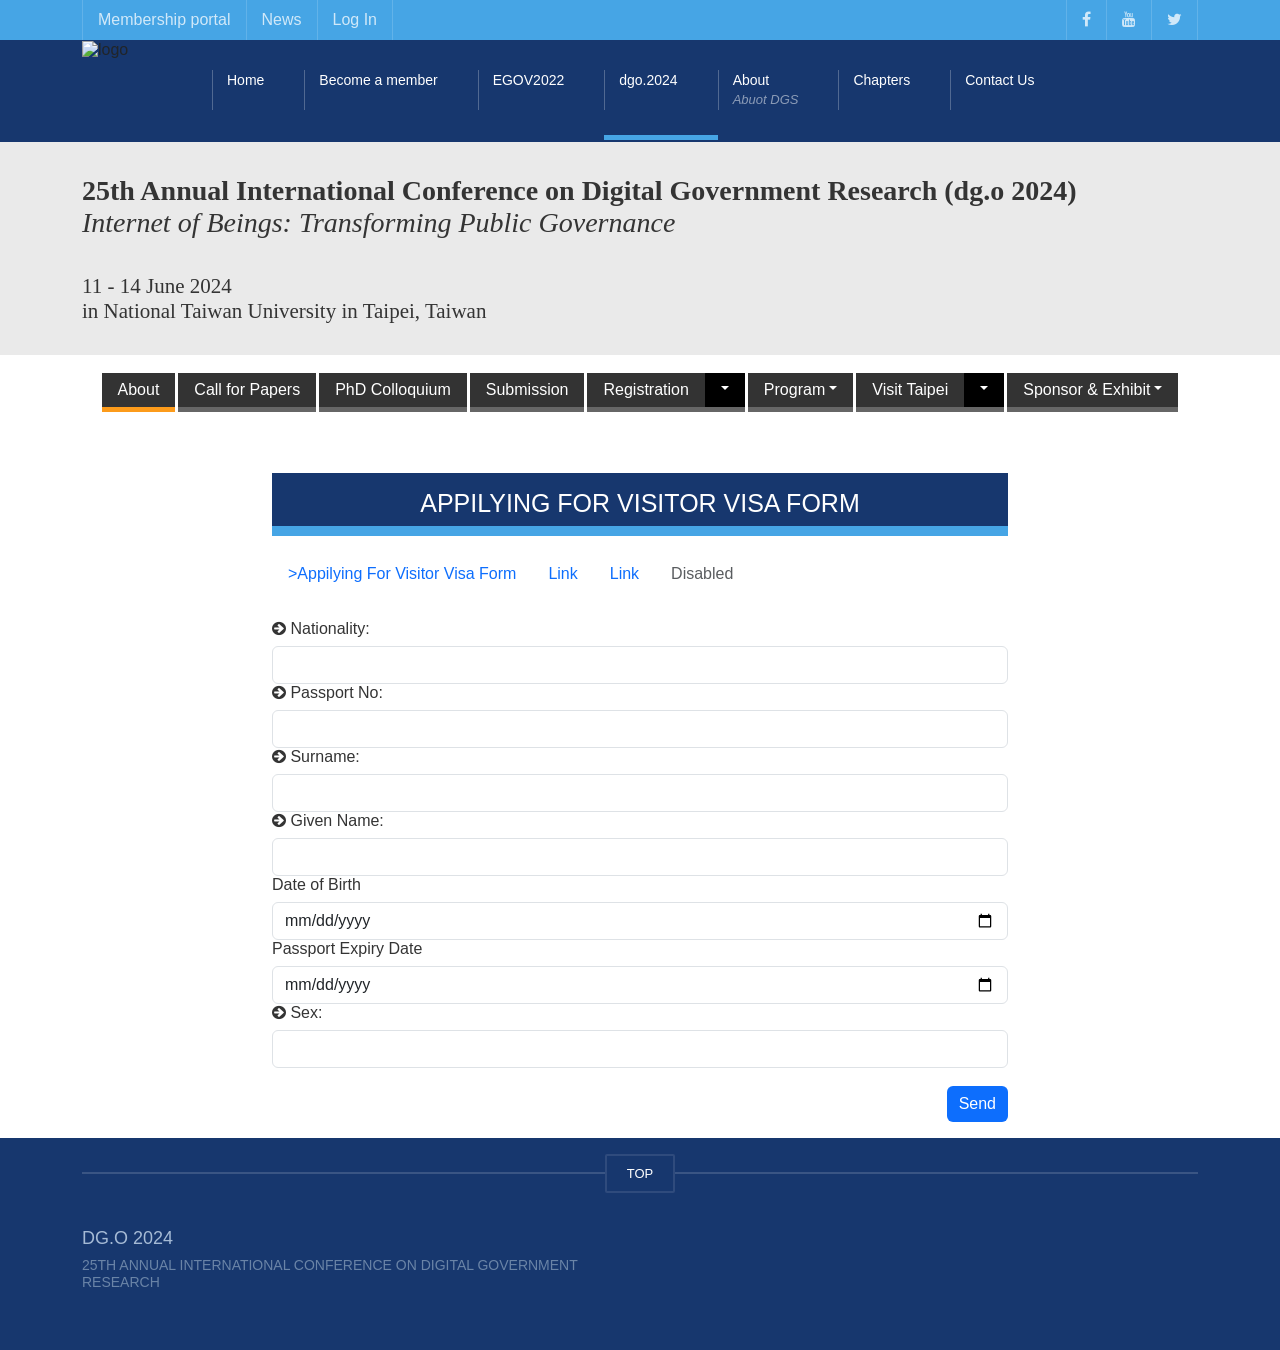
==== Appilying_visitor_visa_form/index.html @ d8ebb619 "Add china visa page" ====
<!DOCTYPE html>
<html lang="en">
<head>
  <meta charset="UTF-8">
  <meta http-equiv="X-UA-Compatible" content="IE=edge">
  <meta name="viewport" content="width=device-width, initial-scale=1.0">
  <link rel="shortcut icon" href="../images/favicon.ico" />
  <title>DG.O 2024</title>
  <link rel="stylesheet" href="../bootstrap/bootstrap.min.css">
  <link rel="stylesheet" href="https://cdnjs.cloudflare.com/ajax/libs/font-awesome/4.7.0/css/font-awesome.min.css" integrity="sha512-SfTiTlX6kk+qitfevl/7LibUOeJWlt9rbyDn92a1DqWOw9vWG2MFoays0sgObmWazO5BQPiFucnnEAjpAB+/Sw==" crossorigin="anonymous" referrerpolicy="no-referrer" />
  <link rel="stylesheet" href="../style.css">
</head>
<body>
  <nav id="top">
    <div class="top-nav">
      <div class="container">
        <div class="mobile-nav-icon d-md-none">
          <a class="mobile-icon" data-bs-toggle="offcanvas" href="#mobile-side-menu" role="button" aria-controls="mobile-side-menu">
            <i class="fa fa-bars"></i>
          </a>
        </div>
        <div class="nav-left d-none d-md-block">
          <a href="http://dgs.memberclicks.net/">Membership portal</a>
          <a href="https://dgsociety.org/blog/">News</a>
          <a href="https://dgsociety.org/login/?redirect_to=https%3A%2F%2Fdgsociety.org%2Fcommittees%2F">Log In</a>
        </div>
        <div class="nav-right float-end">
          <a href="https://www.facebook.com/dgovsociety"><i class="fa fa-facebook" aria-hidden="true"></i></a>
          <a href="#"><i class="fa fa-youtube" aria-hidden="true"></i></a>
          <a href="https://twitter.com/dgsociety"><i class="fa fa-twitter" aria-hidden="true"></i></a>
        </div>
      </div>
    </div>
    <div class="main-nav">
      <div class="container">
        <div class="row">
          <div class="dgo-logo col-3 offset-3 offset-md-0 col-lg-12">
            <img src="./images/logoV5-2.png" alt="logo">
          </div>
          <div class="w-100 d-none d-sm-block d-xl-none"></div>
          <div id="main-nav-menu" class="col d-none d-md-block">
            <ul class="d-flex flex-wrap">
              <li class="menu-item">
                <a class="menu-item-link" href="https://dgsociety.org/">Home</a>
              </li>
              <li class="menu-item">
                <a class="menu-item-link" href="https://dgs.memberclicks.net/index.php?option=com_mcform&view=ngforms&id=2076065#!/">Become a member</a>
              </li>
              <li class="menu-item">
                <a class="menu-item-link" href="https://dgsociety.org/egov-2022/">EGOV2022</a>
              </li>
              <li class="menu-item active">
                <a class="menu-item-link" href="./index.html">dgo.2024</a>
                <ul class="dropdown-menu">
                  <li class="active"><a href="https://dgsociety.org/dgo-2024/">About</a></li>
                  <li><a href="https://dgsociety.org/dgo-2024/call-for-papers/">Call for Papers</a></li>
                  <li><a href="https://dgsociety.org/dgo-2024/phd-colloquium/">PhD Colloquium</a></li>
                  <li><a href="https://dgsociety.org/dgo-2024/submission/">Submission</a></li>
                  <li><a href="https://dgsociety.org/dgo-2024/registration/">Registration</a></li>
                  <li><a href="https://dgsociety.org/dgo-2024/visit-taipei/">Visit Taipei</a></li>
                </ul>
              </li>
              <li class="menu-item">
                <a class="menu-item-link" href="https://dgsociety.org/about/">About<span>Abuot DGS</span></a>
              </li>
              <li class="menu-item">
                <a class="menu-item-link" href="https://dgsociety.org/chapters/">Chapters</a>
              </li>
              <li class="menu-item">
                <a class="menu-item-link" href="https://dgsociety.org/contact-us/">Contact Us</a>
              </li>
            </ul>
          </div>
        </div>
      </div>
    </div>
    <div class="offcanvas offcanvas-start" tabindex="-1" id="mobile-side-menu" aria-labelledby="mobile-side-menu">
      <div class="offcanvas-header">
        <h5 class="offcanvas-title" id="mobile-side-menu-label"></h5>
        <button type="button" class="btn-close btn-close-white" data-bs-dismiss="offcanvas" aria-label="Close"></button>
      </div>
      <div class="offcanvas-body mobile-side-menu-body">
        <ul class="mobile-menu">
          <li class="mobile-menu-item"><a class="mobile-menu-link" href="https://dgsociety.org/">HOME</a></li>
          <li class="mobile-menu-item"><a class="mobile-menu-link" href="https://dgs.memberclicks.net/index.php?option=com_mcform&view=ngforms&id=2076065#!/">BECOME A MEMBER</a></li>
          <li class="mobile-menu-item"><a class="mobile-menu-link" href="https://dgsociety.org/egov-2022/">EGOV2022</a></li>
          <li class="mobile-menu-item"><a class="mobile-menu-link" href="./index.html">DGO.2024</a>
            <ul class="sub-mobile-menu">
              <li><a href="https://dgsociety.org/dgo-2024/">About</a></li>
              <li><a href="https://dgsociety.org/dgo-2024/call-for-papers/">Call for Papers</a></li>
              <li><a href="https://dgsociety.org/dgo-2024/phd-colloquium/">PhD Colloquium</a></li>
              <li><a href="https://dgsociety.org/dgo-2024/submission/">Submission</a></li>
              <li><a href="https://dgsociety.org/dgo-2024/registration/">Registration</a></li>
              <li><a href="https://dgsociety.org/dgo-2024/visit-taipei/">Visit Taipei</a></li>
            </ul>
          </li>
          <li class="mobile-menu-item"><a class="mobile-menu-link" href="https://dgsociety.org/about/">ABOUT</a></li>
          <li class="mobile-menu-item"><a class="mobile-menu-link" href="https://dgsociety.org/chapters/">CHAPTERS</a></li>
          <li class="mobile-menu-item"><a class="mobile-menu-link" href="https://dgsociety.org/contact-us/">CONTACT US</a></li>
          <li class="mobile-menu-item"><a class="mobile-menu-link" href="https://dgsociety.org/blog/">NEWS</a></li>
          <li class="mobile-menu-item"><a class="mobile-menu-link" href="http://dgs.memberclicks.net/">MEMBERSHIP PORTAL</a></li>
          <li class="mobile-menu-item"><a class="mobile-menu-link" href="https://dgsociety.org/login/?redirect_to=https%3A%2F%2Fdgsociety.org%2Fdgo-2023%2Fconference%2F">LOG IN</a></li>
        </ul>
      </div>
    </div>
  </nav>

  <div class="post">
    <div class="content-title">
      <div class="container">
        <h1>
          <strong>25th Annual International Conference on Digital Government Research (dg.o 2024)</strong><br />
          <em>Internet of Beings: Transforming Public Governance</em>
          <div class="title-breaker">
            11 - 14 June 2024<br />in National Taiwan University in Taipei, Taiwan 
          </div>
        </h1>
      </div>
    </div>
    <div class="dgs-menu">
      <ul class="nav nav-pills mt-3 justify-content-center">
        <li class="nav-item"><a class="nav-link active" href="https://dgsociety.org/dgo-2024/" aria-current="page">About</a></li>
        <li class="nav-item"><a class="nav-link" href="https://dgsociety.org/dgo-2024/call-for-papers/" aria-current="page">Call for Papers</a></li>
        <li class="nav-item"><a class="nav-link" href="https://dgsociety.org/dgo-2024/phd-colloquium/" aria-current="page">PhD Colloquium</a></li>
        <li class="nav-item"><a class="nav-link" href="https://dgsociety.org/dgo-2024/submission" aria-current="page">Submission</a></li>
        <li class="nav-item btn-group dropdown">
          <a type="button" class="nav-link" href="https://dgsociety.org/dgo-2024/registration/" aria-current="page">Registration</a>
          <a type="button" class="nav-link dropdown-toggle dropdown-toggle-split" href="#" role="button" data-bs-toggle="dropdown" aria-expanded="false"><span class="visually-hidden">Toggle Dropdown</span></a>
          <ul class="dropdown-menu">
            <li><a class="dropdown-item" href="https://dgsociety.org/dgo-2024/travel-grants/">Travel Grants</a></li>
          </ul>
        </li>
        <li class="nav-item dropdown">
          <a class="nav-link dropdown-toggle" href="#" data-bs-toggle="dropdown" role="botton" aria-expanded="false">Program</a>
          <ul class="dropdown-menu">
            <li><a class="dropdown-item disabled" href="#">Schedule at-a-glance</a></li>
            <li><a class="dropdown-item disabled" href="#">Detailed Schedule</a></li>
            <li><a class="dropdown-item disabled" href="#">Digital Program</a></li>
            <li><a class="dropdown-item disabled" href="#">Pre-Conference Workshop</a></li>
            <li><a class="dropdown-item disabled" href="#">Opening Plenary</a></li>
            <li><a class="dropdown-item disabled" href="#">25th Anniversary Reception</a></li>
            <li><a class="dropdown-item disabled" href="#">MODA Welcome Banquet</a></li>
            <li><a class="dropdown-item disabled" href="#">Taipei's Night Gala Dinner</a></li>
            <li><a class="dropdown-item disabled" href="#">Field Visit</a></li>
          </ul>
        </li>
        <!-- <li class="nav-item dropdown">
          <a class="nav-link dropdown-toggle" href="#" data-bs-toggle="dropdown" role="botton" aria-expanded="false">Participations</a>
          <ul class="dropdown-menu">
            <li>
              <a class="dropdown-item" href="#">Presenters  <span style="font-size: 8px;">&#9658;</span></a>
              <ul class="submenu dropdown-menu">
                <li><a class="dropdown-item" href="#">Preparation</a></li>
                <li><a class="dropdown-item" href="#">Presentation</a></li>
                <li><a class="dropdown-item" href="#">Publications</a></li>
              </ul>
            </li>
            <li>
              <a class="dropdown-item" href="#">Poster Authors  <span style="font-size: 8px;">&#9658;</span></a>
              <ul class="submenu dropdown-menu">
                <li><a class="dropdown-item" href="#">Preparation</a></li>
                <li><a class="dropdown-item" href="#">Presentation</a></li>
                <li><a class="dropdown-item" href="#">Publications</a></li>
              </ul>
            </li>
            <li>
              <a class="dropdown-item" href="#">Section Chairs  <span style="font-size: 8px;">&#9658;</span></a>
              <ul class="submenu dropdown-menu">
                <li><a class="dropdown-item" href="#">Guidelines</a></li>
              </ul>
            </li>
            <li>
              <a class="dropdown-item" href="#">Participants  <span style="font-size: 8px;">&#9658;</span></a>
              <ul class="submenu dropdown-menu">
                <li><a class="dropdown-item" href="#">Instructions</a></li>
              </ul>
            </li>
            <li>
              <a class="dropdown-item" href="#">Press & Media  <span style="font-size: 8px;">&#9658;</span></a>
              <ul class="submenu dropdown-menu">
                <li><a class="dropdown-item" href="#">Instructions</a></li>
              </ul>
            </li>
          </ul>
        </li> -->
        <!-- <li class="nav-item">
          <a class="nav-link disabled" href="#">Awards</a>
        </li> -->
        <!-- Example split danger button -->
        <li class="nav-item btn-group dropdown">
          <a type="button" class="nav-link" href="https://dgsociety.org/dgo-2024/visit-taipei/">Visit Taipei</a>
          <a type="button" class="nav-link dropdown-toggle dropdown-toggle-split " href="#" role="button" data-bs-toggle="dropdown" aria-expanded="false"><span class="visually-hidden">Toggle Dropdown</span></a>
          <ul class="dropdown-menu">
            <li><a class="dropdown-item disabled" href="#">Getting In/Out</a></li>
            <li><a class="dropdown-item disabled" href="#">Getting Around</a></li>
            <li><a class="dropdown-item disabled" href="#">Tourism</a></li>
            <li><a class="dropdown-item disabled" href="#">Safety</a></li>
            <li><a class="dropdown-item disabled" href="#">Miscellaneous</a></li>
          </ul>
        </li>
        <li class="nav-item dropdown">
          <a class="nav-link dropdown-toggle" href="#" data-bs-toggle="dropdown" role="botton" aria-expanded="false"> Sponsor & Exhibit</a>
          <ul class="dropdown-menu">
            <li><a class="dropdown-item disabled" href="#">Sponsors</a></li>
            <li><a class="dropdown-item disabled" href="#">Exhibitors</a></li>
          </ul>
        </li>
        <!-- <li class="nav-item">
          <a class="nav-link disabled" href="#">Committees</a>
        </li> -->
        <!-- <li class="nav-item">
          <a class="nav-link disabled" href="#">Q & A Contact</a>
        </li> -->
      </ul>
    </div>  
      
            
    <div class="content">
      <div class="container my-3">
        <div class="row justify-content-center">
          <div class="col-12 col-sm-12 col-md-12 col-lg-8">
      <div class="content-text mt-2">
        <div class="text-center">
          <img class="top-img" src="images/ntu_coss.jpg" alt="">
        </div>
        <br />
        <div class="option-heading text-center mb-3"><h2>Appilying For Visitor Visa Form</h2></div>
        <div id="main-text">
          <ul class="nav">
            <li class="nav-item">
              <a class="nav-link active" aria-current="page" href="#">>Appilying For Visitor Visa Form</a>
            </li>
            <li class="nav-item">
              <a class="nav-link" href="#">Link</a>
            </li>
            <li class="nav-item">
              <a class="nav-link" href="#">Link</a>
            </li>
            <li class="nav-item">
              <a class="nav-link disabled" aria-disabled="true">Disabled</a>
            </li>
          </ul>
          <!-- <div class="subtitle"><h4>Appilying For Visitor Visa Form</h4></div> -->


          <form id="dgo-travel-grant-form">
            <label for="dgs-nationality" class="form-label"><i class="fa fa-arrow-circle-right" aria-hidden="true"></i> Nationality:</label>
            <input type="text" class="form-control" id="dgs-nationality" name="nationality" required />
    
            <label for="dgs-passport-no" class="form-label"><i class="fa fa-arrow-circle-right" aria-hidden="true"></i> Passport No:</label>
            <input type="text" class="form-control" id="dgs-passport-no" name="passportNo" required />
    
            <label for="dgs-surname" class="form-label"><i class="fa fa-arrow-circle-right" aria-hidden="true"></i> Surname:</label>
            <input type="text" class="form-control" id="dgs-surname" name="surname" required />
    
            <label for="dgs-given-name" class="form-label"><i class="fa fa-arrow-circle-right" aria-hidden="true"></i> Given Name:</label>
            <input type="text" class="form-control" id="dgs-given-name" name="givenName" />
    
            <label for="dgs-birthday" class="form-label">Date of Birth</label>
            <input type="date" id="dgs-birthday" class="form-control" name="birthday" required />
    
            <label for="dgs-passport_expiry_date" class="form-label">Passport Expiry Date</label>
            <input type="date" id="dgs-passport_expiry_date" class="form-control" name="passportExpiryDate" required />
    
            <label for="dgs-sex" class="form-label"><i class="fa fa-arrow-circle-right" aria-hidden="true"></i> Sex:</label>
            <input type="text" class="form-control" id="dgs-sex" name="sex" required />
            
            <br />
            <input id="dgo-travel-grant-submit" style="border: none; box-shadow: none; font-size: 16px; float: right" type="submit" class="btn btn-primary" value="Send" />
          </form>

        </div>
      </div>
    </div>
  </div>
</div>
    </div>
  </div>
  <footer>
    <section id="bottom">
      <div class="footer-top pt-3">
        <div class="container">
          <div class="text-center line-under">
            <a class="btn btn-default" href="#top">TOP</a>
          </div>
        </div>
      </div>
      <div class="footer-bottom container">
        <div class="row">
          <div class="col maim-title">
            <h4>DG.O 2024</h4>
            <h5>25TH ANNUAL INTERNATIONAL CONFERENCE ON DIGITAL GOVERNMENT RESEARCH</h5>
          </div>
          <div class="col list">
            
          </div>
        </div>
      </div>
    </section>
  </footer>

  <script src="../bootstrap/bootstrap.bundle.min.js"></script>
  <script type="text/javascript" src="https://cdn.jsdelivr.net/npm/@emailjs/browser@4/dist/email.min.js"></script>
  <script src="../email.js"></script>
</body>
</html>
---- style.css ----
*, :after, :before {
    box-sizing: border-box;
}
body {
  font-family: Arial !important;
  font: 16px "Open Sans", sans-erif;
  font-weight: 100;

}

nav ul,  nav ol {
  padding-left: 0;
  margin-bottom: 0;
}
img {
  vertical-align: middle;
}
b, strong {
  font-weight: 900;
}
em {
  font-style: italic;
}
/* ------------------ */
.top-nav {
  width: 100%;
  overflow: hidden;
  background-color: #46a5e5;;
}
.top-nav a {
  float: left;
  color: rgba(255,255,255,.75);
  text-align: center;
  padding: 11px 15px;
  text-decoration: none;
  border-left: solid 1px rgba(255,255,255,.15);
}
.top-nav a:last-child {
  border-right: solid 1px rgba(255,255,255,.15);
}
.top-nav a.mobile-icon {
  border-left: 0;
  border-right: 0;
}
.top-nav a:hover {
  color: white;
}
.top-nav.nav-right {
  float: right;
}
.main-nav {
  background-color: #17376e;
  min-height: 102px;
}
.nav.nav-pills a.nav-link.active {
  background-color: #357eae;
}
.dgo-logo {
  width: 130px;
}
#main-nav-menu ul {
  margin-bottom: 0;
}
#main-nav-menu li.menu-item {
  min-height: 102px;
  position: relative;
  display:block;
}
#main-nav-menu li.menu-item a.menu-item-link {
  display:block;
  position: relative;
  text-decoration: none;
  height: 100px;
  color: #fff;
  font-size: 14px;
  line-height: 20px;
  padding: 30px 40px 30px 15px;
}
#main-nav-menu li.menu-item a.menu-item-link:before{
  content: ' ';
  border-left: solid 1px rgba(255,255,255,.25);
  position: absolute;
  top: 30px;
  bottom: 30px;
  left: 0;
}
#main-nav-menu li.menu-item.active a.menu-item-link:after {
  background-color: #46a5e5;
  position: absolute;
  bottom: 0;
  left: 0;
  right: 100%;
  width: 100%;
  height: 5px;
  content: ' ';
  transition: all .3s ease;
}
#main-nav-menu li.menu-item a.menu-item-link:after,
#main-nav-menu li.menu-item a.menu-item-link:focus:after {
  background-color: #46a5e5;
  position: absolute;
  bottom: 0;
  left: 0;
  right: 100%;
  width: 0;
  height: 5px;
  content: ' ';
  transition: all .3s ease;
}
#main-nav-menu li.menu-item a.menu-item-link:hover:after {
  background-color: #46a5e5;
  position: absolute;
  bottom: 0;
  left: 0;
  right: 100%;
  width: 100%;
  height: 5px;
  content: ' ';
  transition: all .3s ease;
}
#main-nav-menu li.menu-item a.menu-item-link span{
  display: block;
  font-style: italic;
  color: rgba(255,255,255,.5);
  font-size: 13px;
  transition: all .2s;
  -webkit-transition: all .2s;
}
#main-nav-menu li.menu-item .dropdown-menu {
  display: none;
  opacity: 0;
  -webkit-transform: scale(1,1);
  transform: scale(0,1);
  margin-top: 0;
  border-top-right-radius: 0;
  border-top-left-radius: 0;
}
#main-nav-menu li.menu-item:hover .dropdown-menu {
  display: block;
  opacity: 1;
  z-index: 1000;
  transform: scale(1,1);
  -webkit-transform: scale(1,1);
  min-width: 200px;
  padding: 0;
  margin: 0;
  font-size: 13px;
  background-color: rgba(0,0,0,.9);
  border: none;
  border-radius: 0;
  -webkit-box-shadow: none;
  box-shadow: none;
  border-left: solid 1px transparent;
  border-right: solid 1px transparent;
  transition: transform 0.3s ease,opacity 0.2s ease .1s;
  -webkit-transition: -webkit-transform 0.3s ease,opacity 0.2s ease .1s;
}
#main-nav-menu li.menu-item:hover .dropdown-menu>li>a {
  display: block;
  text-decoration: none;
  padding: 10px 20px;
  clear: both;
  font-weight: 400;
  line-height: 1.42857143;
  color: #999;
  white-space: nowrap;
  transition: all .2s;
  -webkit-transition: all .2s;
}
#main-nav-menu li.menu-item:hover .dropdown-menu>li>a:hover {
  color: #fff;
  background-color: #46a5e5;
}
#main-nav-menu li.menu-item:hover .dropdown-menu>li.active>a {
  color: #fff;
}
/* Mobile-menu */
.fa.fa-bars {
  font-size: 18px;
}
.offcanvas-header {
  background-color: #333333BF;
}
.offcanvas-body.mobile-side-menu-body {
  padding: 0;
}
#mobile-side-menu {
  width: 100%;
  margin: 0;
  padding: 0;
  background: #000;
  text-transform: uppercase;
  overflow: auto;
  overflow-scrolling: touch;
  -webkit-overflow-scrolling: touch;
  -ms-overflow-style: -ms-autohiding-scrollbar;
  position: absolute;
  top: 41px;
  bottom: 0;
  left: 0;
  right: 0;
  z-index: 9999;
}
#mobile-side-menu .mobile-menu .mobile-menu-item {
  list-style: none;
  text-transform: uppercase;
}
#mobile-side-menu .mobile-menu .mobile-menu-item a {
  display: block;
  text-decoration: none;
  font-size: 16px;
  color: rgba(255,255,255,.75);
  border-bottom: solid 1px rgba(255,255,255,.2);
  padding: 0 20px;
  min-height: 43px;
  line-height: 43px;
  transition: all .2s;
  -webkit-transition: all .2s;
}
#mobile-side-menu .mobile-menu a:hover {
  color: #fff;
  background: #333;
}
#mobile-side-menu .mobile-menu .sub-mobile-menu li {
  padding: 0;
  margin: 0;
}
#mobile-side-menu .mobile-menu .sub-mobile-menu a {
 font-size: 13px;
 padding-left: 40px;
}
/* Content */
.content-title {
  background: #eaeaea;
  padding-top: 33px;
  padding-bottom: 23px;
}
.content-title h1 {
  color: #343434;
  font: 28px "Minion Pro", Times, serif;
}
.content-title h1 .title-breaker {
  margin-top:35px;
  font-size: 0.75em;
}
.sidebar-margin {
  height: 150px;
  width: 100%;
}
#sidebar li>a {
  text-transform:uppercase;
  text-decoration: none;
  line-height: 2;
  color:4077f6;
}
.content .content-text {
  color: #343434;
}
.content .content-text .top-img {
  width: 100%;
}
.content .content-text .option-heading {
  background-color: #17376e;
  padding-top: 15px;
  border-bottom: 10px solid #46a5e5;
}
.content .content-text .option-heading h2 {
  font-size: 25px;
  text-transform:uppercase;
  text-shadow: .1 .1 #555;
  /* font-weight: bolder; */
  color: #fff;
}
.content .content-text .option-heading p {
  font-size: 15px;
  text-transform:uppercase;
  text-shadow: .1 .1 #555;
  color: #aaa;
}
.content .content-text h2 {
  font-size: 25px;
  text-transform:uppercase;
  
}
.content .content-text h3 {
  font-size: 21px;
}
#main-text h3,
#main-text h4
{
  text-transform:uppercase;
}

#main-text .subtitle {
  margin: 30px 0 5px 0;
}
#main-text .subtitle-describe {
  display:block;
  color: #888;
}
#main-text h4 {
  color: #17376e;
  display: inline;
  font-size: 18px;
  border-bottom: 2px solid #46a5e5;
}
#main-text a.btn {
  text-align: left;
  color: #eee;
  background-color: #17376e;
  border-bottom: 3px solid #46a5e5;
}
#main-text a.btn:hover {
  color: #eee;
  background-color: #2c64c5;
  border-bottom: 3px solid #46a5e5;
}
#main-text h5 {
  display: inline;
  margin: 30px 0 0 0;
  font-size: 16px;
  font-weight: 900;
  /* border-bottom: 1px solid #255372; */
}

#main-text p {
  line-height: 1.5;
  margin: 15px 0;
  text-align:justify;
}
#main-text ul {
  margin: 15px 0;
}

#main-text li {
  line-height: 1.8;
  margin-bottom: 8px;
  text-align:justify;
}

#main-text.publications li {
  line-height: 1.8;
  text-align:justify;
}
#main-text table {
  color: #666;
}
#main-text .business-info {
  line-height: 1.5;
}
#main-text .album a {
  text-decoration: none;
}
#main-text .album .card:hover  {
  opacity: 0.8;
}
#main-text .best-paper-link:hover {
  opacity: 0.8;
}
footer {
  background-color: #17376e;
}
#bottom .footer-top {
  height:30px;
}
#bottom .footer-top .line-under {
  border-bottom: solid 2px rgba(255,255,255,.15);
  height: 20px;
  margin-bottom: 22px;
}
#bottom .footer-top .btn-default {
  font-size: 13px;
  padding: 8px 20px;
  color: #fff;
  border: 2px solid rgba(255, 255, 255, 0.1);
  border-radius: 2px;
  background-color: #17376e;
}
#bottom .footer-top .btn-default:hover {
  color: #111;
  border: 2px solid rgba(255, 255, 255, 0.1);
  border-radius: 2px;
  background-color: #fff;
}
#bottom .footer-bottom {
  margin-top: 60px;
  height:122px;
}
#bottom .footer-bottom .maim-title h4 {
  font-size: 18px;
  color:#a5bad5;
}
#bottom .footer-bottom .maim-title h5 {
  font-size: 14px;
  color:#6a84a7;
}
#bottom .footer-bottom .list {
  text-transform:uppercase;
  font-size: 12px;
}
#bottom .footer-bottom .list ul li {
  /* list-style:none; */
  margin-bottom: 5px;
  color:#7c94a5;
}
#bottom .footer-bottom .list ul li a {
  color:#7c94a5;
  text-decoration: none;
}
#bottom .footer-bottom .list ul li a:hover {
  color:#c3c4c4;
}
/* -------------------DGS2024 menu ----------------------*/
.nav-pills .nav-item {
  margin: 1.5px;;
  background-color: #333;
  
}
.nav-pills .nav-link {
  color:#fff;
  border-radius: .5px;
  border-bottom: 5px solid #666;
}
.nav-pills .nav-link:hover {
  color:#fff;
  border-bottom: 5px solid #46a5e5;
  border-radius: 0;
}
.nav-pills .nav-link.disabled {
  color: #bababa !important;;
}
.nav-pills .nav-link.active {
  border-bottom: 5px solid #fc9b1b;
  background-color: #333 !important;
  border-radius: 0;
}
.dropdown-menu {
  padding: 0;
  border: 0;
  border-radius: 0;
  background-color: rgba(255, 255, 255, 0.3);
  box-shadow: 1px 1px 5px 2px #383838;
}
.dropdown-menu .dropdown-item {
  padding-top: 8px;
  height: 39px;
  background-color: #111;
  color:#fff;
  border-bottom: 1px solid #666;
}
.dropdown-menu .dropdown-item:hover {
  border-bottom: 1px solid #46a5e5;
}
.dropdown-menu .dropdown-item.disabled {
  pointer-events: none;
  color:#777;
}
.btn-group {
  border-radius: 0;
}
.dropdown-toggle-split {
  background-color: #000;
}

/* ============ desktop view ============ */
@media all and (min-width: 992px) {
	.dropdown-menu li{ position: relative; 	}
	.nav-item .submenu { 
		display: none;
		position: absolute;
		left:95%; top:5px;
	}
	.nav-item .submenu-left{ 
		right:100%; left:auto;
	}
	
	.dropdown-menu > li:hover > .submenu{ display: block; }
}	
/* ============ desktop view .end// ============ */

/* ============ small devices ============ */
@media (max-width: 991px) {
  .dropdown-menu .dropdown-menu{
      margin-left:0.7rem; margin-right:0.7rem; margin-bottom: .5rem;
  }
}
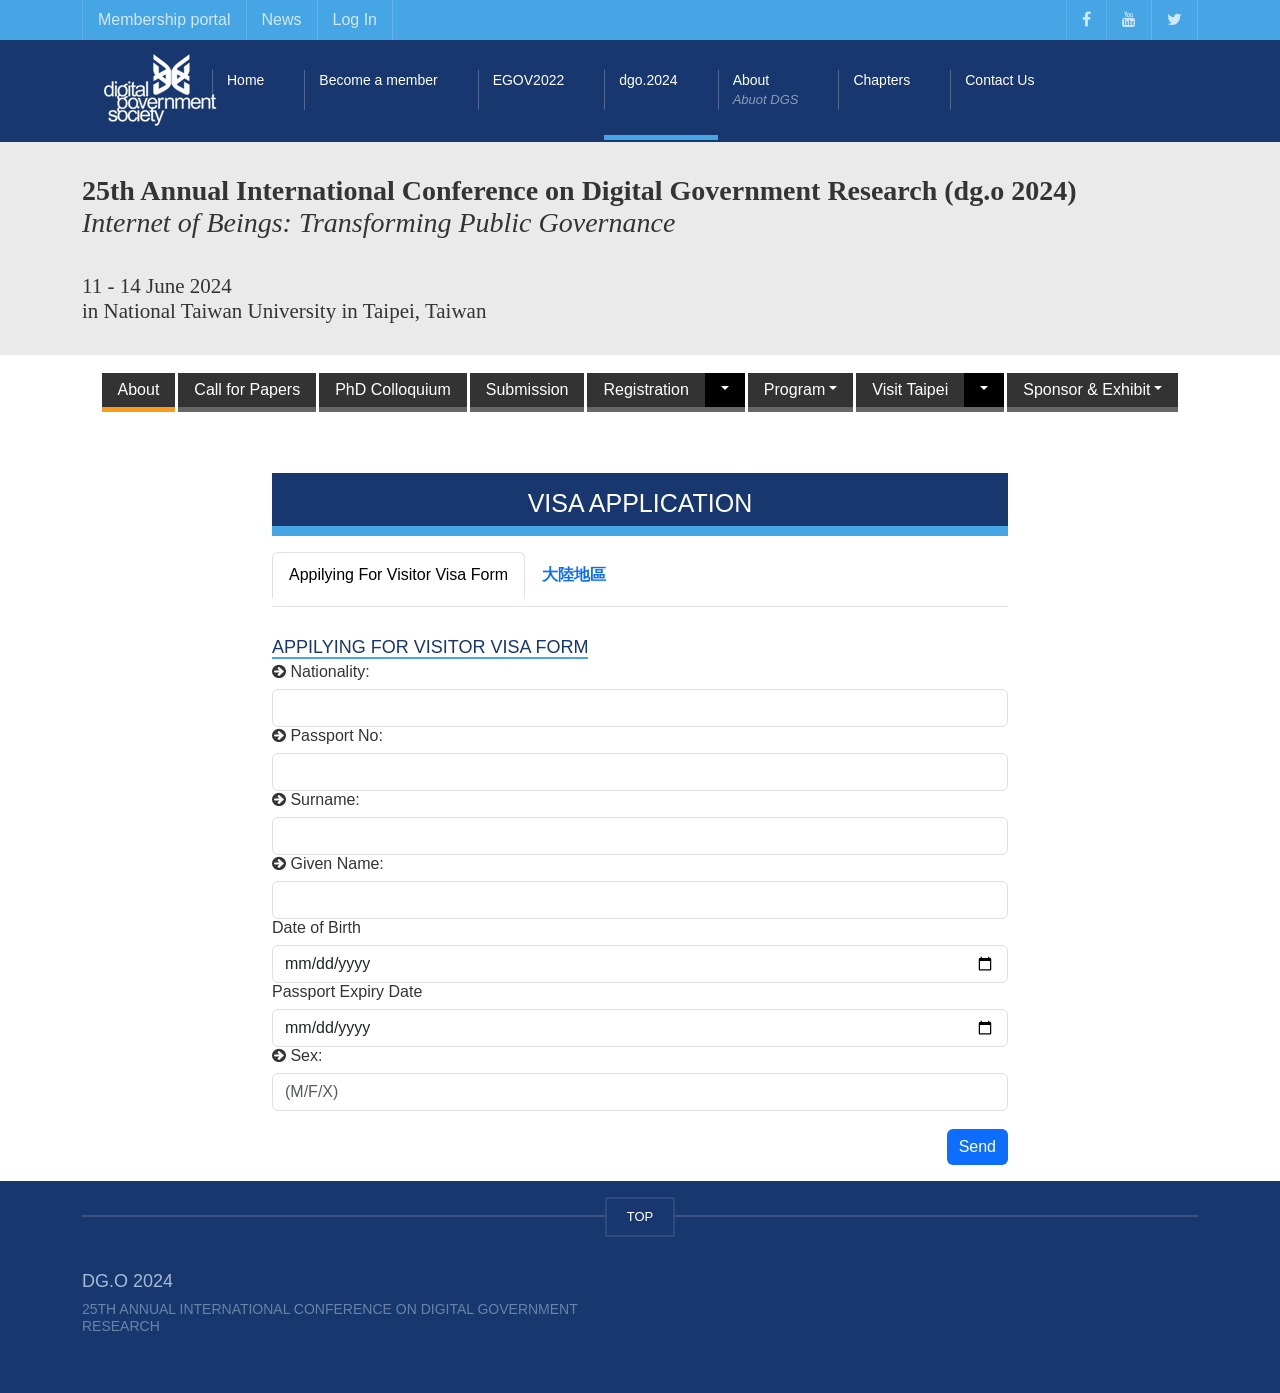
==== commit 734a9ba2: "Bulid new page" ====
--- a/Appilying_visitor_visa_form/index.html
+++ b/Appilying_visitor_visa_form/index.html
@@ -35,7 +35,7 @@
       <div class="container">
         <div class="row">
           <div class="dgo-logo col-3 offset-3 offset-md-0 col-lg-12">
-            <img src="./images/logoV5-2.png" alt="logo">
+            <img src="../images/logoV5-2.png" alt="logo">
           </div>
           <div class="w-100 d-none d-sm-block d-xl-none"></div>
           <div id="main-nav-menu" class="col d-none d-md-block">
@@ -224,23 +224,17 @@
           <img class="top-img" src="images/ntu_coss.jpg" alt="">
         </div>
         <br />
-        <div class="option-heading text-center mb-3"><h2>Appilying For Visitor Visa Form</h2></div>
+        <div class="option-heading text-center mb-3"><h2>Visa Application</h2></div>
         <div id="main-text">
-          <ul class="nav">
+          <ul class="nav nav-tabs">
             <li class="nav-item">
-              <a class="nav-link active" aria-current="page" href="#">>Appilying For Visitor Visa Form</a>
+              <a class="nav-link active" aria-current="page" href="#">Appilying For Visitor Visa Form</a>
             </li>
             <li class="nav-item">
-              <a class="nav-link" href="#">Link</a>
-            </li>
-            <li class="nav-item">
-              <a class="nav-link" href="#">Link</a>
-            </li>
-            <li class="nav-item">
-              <a class="nav-link disabled" aria-disabled="true">Disabled</a>
-            </li>
-          </ul>
-          <!-- <div class="subtitle"><h4>Appilying For Visitor Visa Form</h4></div> -->
+              <a class="nav-link" href="https://dgo2024.github.io/chinese_mainland/index.html"><strong>大陸地區</strong></a>
+            </li>
+          </ul>
+          <div class="subtitle"><h4>Appilying For Visitor Visa Form</h4></div>
 
 
           <form id="dgo-travel-grant-form">
@@ -263,7 +257,7 @@
             <input type="date" id="dgs-passport_expiry_date" class="form-control" name="passportExpiryDate" required />
     
             <label for="dgs-sex" class="form-label"><i class="fa fa-arrow-circle-right" aria-hidden="true"></i> Sex:</label>
-            <input type="text" class="form-control" id="dgs-sex" name="sex" required />
+            <input type="text" class="form-control" id="dgs-sex" name="sex" placeholder="(M/F/X)" required />
             
             <br />
             <input id="dgo-travel-grant-submit" style="border: none; box-shadow: none; font-size: 16px; float: right" type="submit" class="btn btn-primary" value="Send" />
